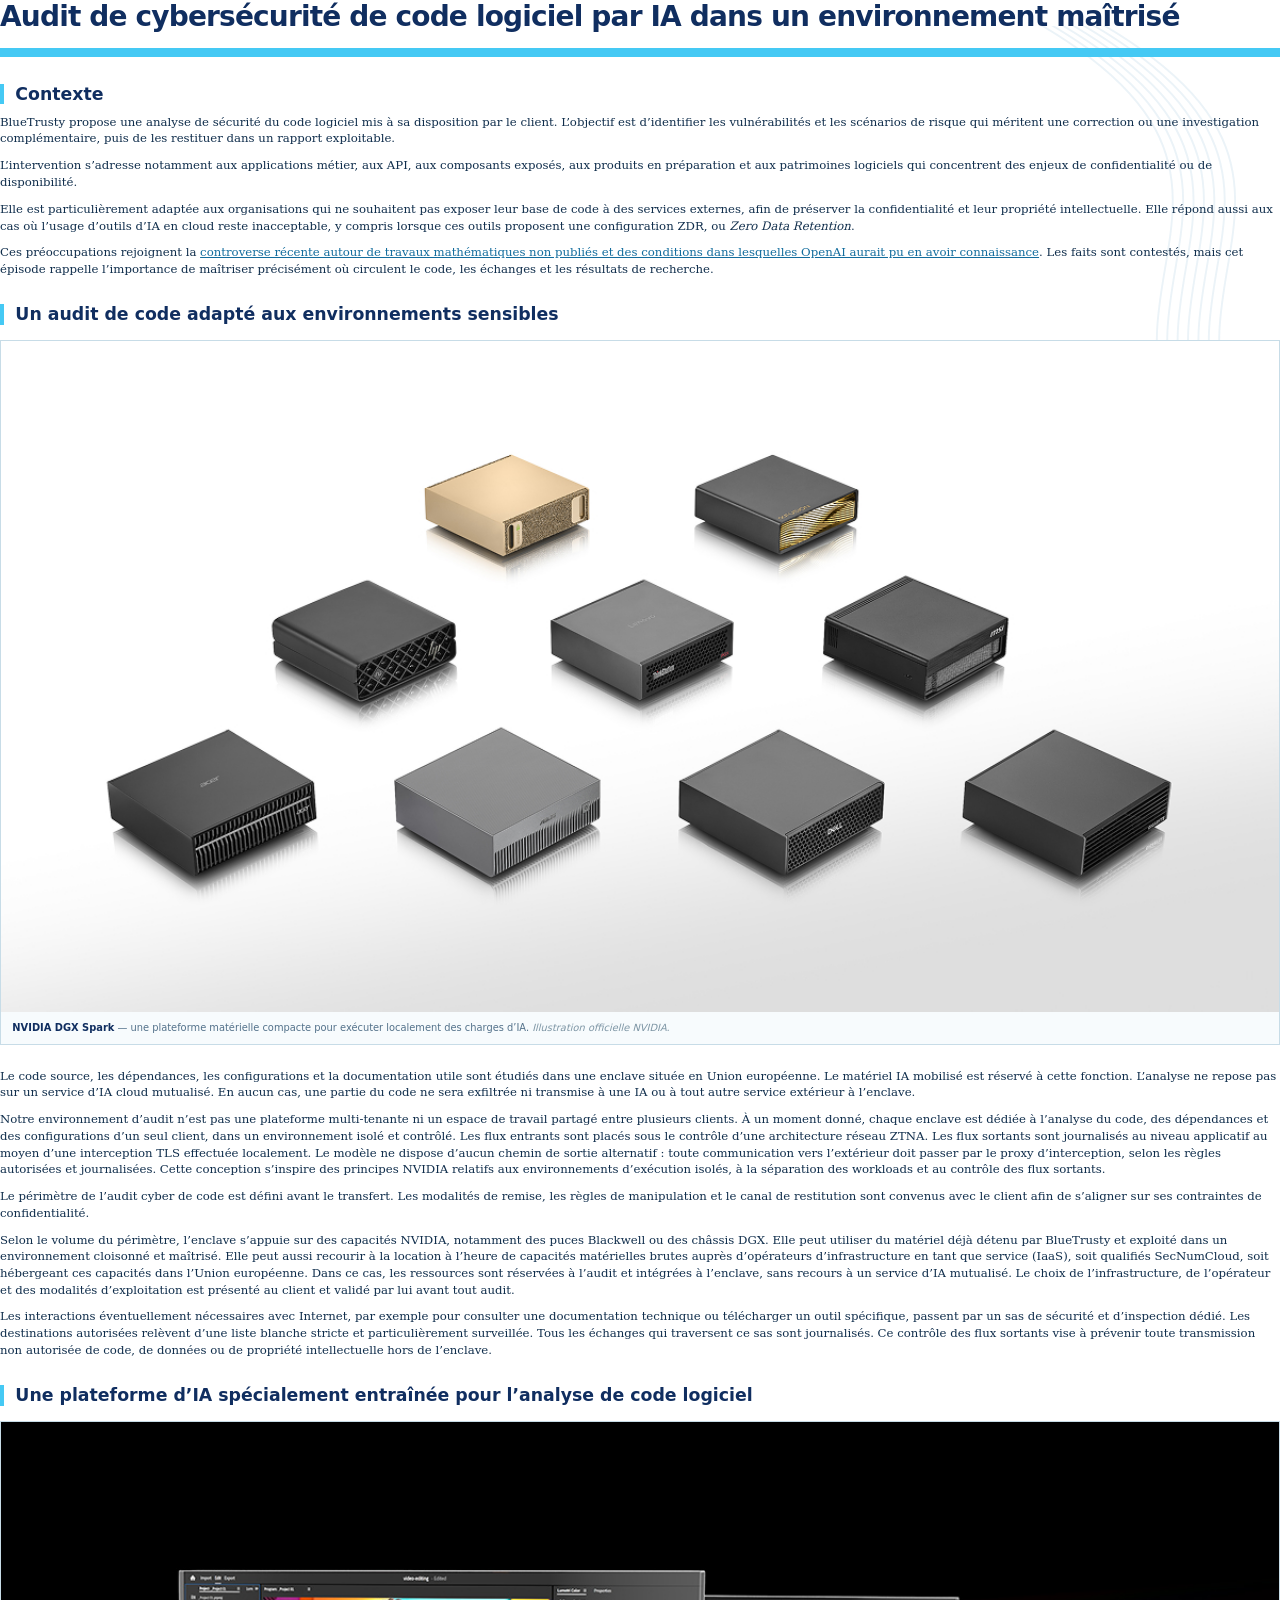
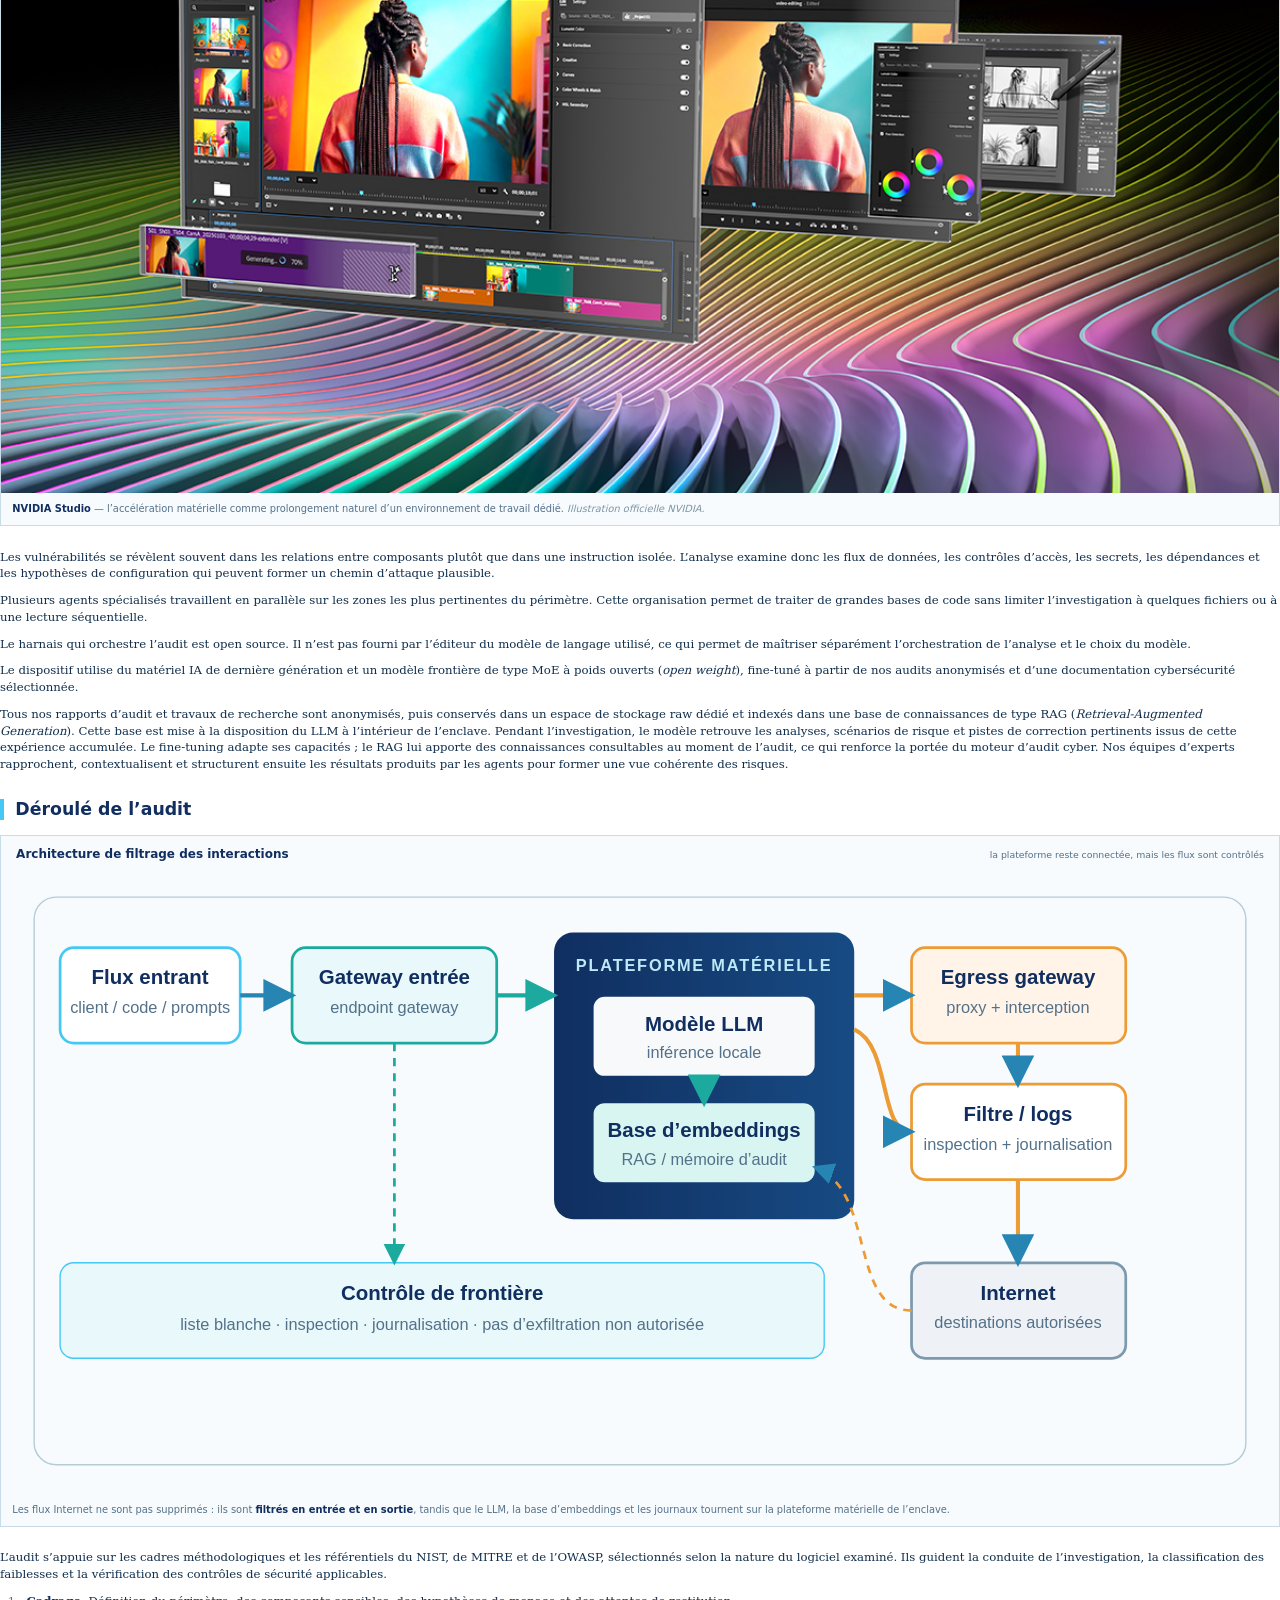
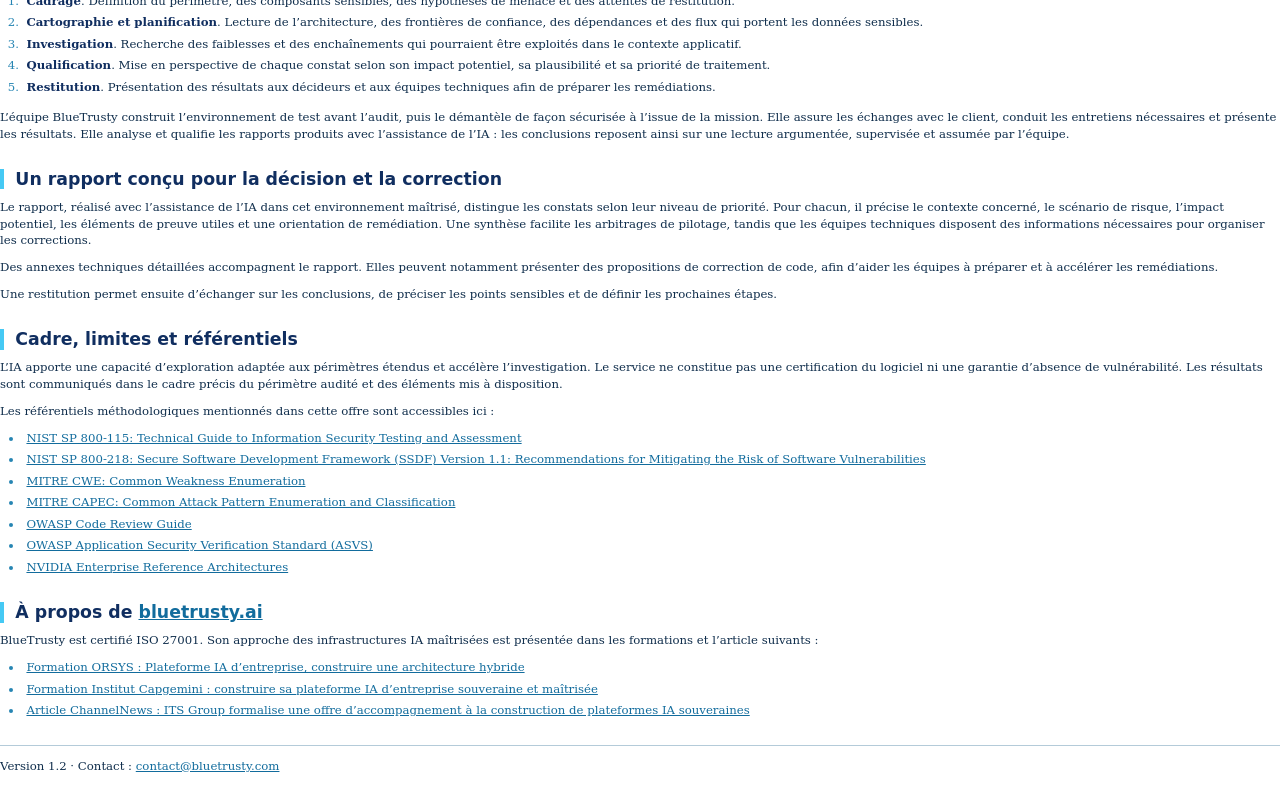
==== audit-code-detail-v1.3.html @ 2af943f2 "Add v1.3 audit enclave PDF" ====
<!doctype html>
<html lang="fr"><head><meta charset="utf-8"><meta name="viewport" content="width=device-width, initial-scale=1"><title>BlueTrusty — Audit de cybersécurité de code logiciel par IA dans un environnement maîtrisé — v1.3</title>
<style>
@page{size:A4;margin:33mm 18mm 20mm;@top-center{content:"CYBERSÉCURITÉ AUGMENTÉE PAR IA";width:174mm;height:19mm;margin-bottom:4mm;padding-right:5mm;color:#c5dfec;font:7.5pt "DejaVu Sans",sans-serif;letter-spacing:.1em;text-align:right;background-image:url("[data-uri]"),linear-gradient(100deg,#102e60,#07182f);background-repeat:no-repeat;background-position:5mm center,center;background-size:39mm auto,cover}@bottom-center{content:"BlueTrusty · v1.3 · " counter(page) " / " counter(pages);width:174mm;height:10mm;border-top:1px solid #b4cbd9;color:#53718a;font:7pt "DejaVu Sans",sans-serif;text-align:right}}
*{box-sizing:border-box}html,body{margin:0}body{font-family:"DejaVu Serif",Georgia,serif;color:#102e4c;font-size:8.8pt;line-height:1.42;-webkit-print-color-adjust:exact;print-color-adjust:exact}.watermark{position:fixed;top:7mm;right:-18mm;width:158mm;height:230mm;z-index:-1;pointer-events:none;opacity:.085}main{position:relative;z-index:1}h1{margin:0 0 7mm;color:#102e60;font:bold 21pt/1.18 "DejaVu Sans",sans-serif;letter-spacing:-.03em;border-bottom:2.5mm solid #45c9f4;padding-bottom:4mm}h2{margin:7mm 0 2.5mm;padding-left:3mm;border-left:1.2mm solid #45c9f4;color:#102e60;font:bold 13pt/1.2 "DejaVu Sans",sans-serif;break-after:avoid}p{margin:0 0 2.7mm;text-align:left;orphans:3;widows:3}ul,ol{margin:2mm 0 3.5mm;padding-left:6mm}li{padding-left:1mm;margin-bottom:1.3mm;break-inside:avoid}li::marker{color:#2685b3}strong{color:#102e60}a{color:#126c9d;text-decoration:underline;text-underline-offset:1px;overflow-wrap:anywhere}.closing-rule{margin:7mm 0 3mm;border:0;border-top:1px solid #b4cbd9}h2+p{break-before:avoid}.photo-card,.architecture-card{margin:4mm 0 6mm;break-inside:avoid;border:1px solid #c7dce7;background:#f7fbfd}.photo-card img{display:block;width:100%;height:auto}.photo-card figcaption,.architecture-card figcaption{padding:2.5mm 3mm;color:#53718a;font:7.4pt/1.35 "DejaVu Sans",sans-serif}.photo-card figcaption span{color:#7d95a4;font-style:italic}.architecture-card{margin-top:4mm}.architecture-head{display:flex;justify-content:space-between;align-items:baseline;gap:8mm;padding:3mm 4mm 1mm;color:#102e60;font:bold 9pt "DejaVu Sans",sans-serif}.architecture-head small{color:#53718a;font:7pt "DejaVu Sans",sans-serif}.architecture-card svg{display:block;width:100%;height:auto;padding:2mm 3mm 0}
</style></head><body><svg class="watermark" viewBox="0 0 630 920" aria-hidden="true"><defs><path id="arc" d="M 210,-50 C 700,170 210,300 580,560 S 780,880 340,1010" fill="none" stroke="#1f75aa" stroke-width="2"/></defs><g fill="none" stroke="#1f75aa" stroke-width="2"><use href="#arc"/><use href="#arc" transform="translate(11 0)"/><use href="#arc" transform="translate(22 0)"/><use href="#arc" transform="translate(33 0)"/><use href="#arc" transform="translate(44 0)"/><use href="#arc" transform="translate(55 0)"/><use href="#arc" transform="translate(66 0)"/><circle cx="505" cy="690" r="175"/><circle cx="495" cy="700" r="125"/><circle cx="485" cy="710" r="85"/><circle cx="475" cy="720" r="55"/></g></svg><main><h1>Audit de cybersécurité de code logiciel par IA dans un environnement maîtrisé</h1>
<h2>Contexte</h2>
<p>BlueTrusty propose une analyse de sécurité du code logiciel mis à sa disposition par le client. L’objectif est d’identifier les vulnérabilités et les scénarios de risque qui méritent une correction ou une investigation complémentaire, puis de les restituer dans un rapport exploitable.</p>
<p>L’intervention s’adresse notamment aux applications métier, aux API, aux composants exposés, aux produits en préparation et aux patrimoines logiciels qui concentrent des enjeux de confidentialité ou de disponibilité.</p>
<p>Elle est particulièrement adaptée aux organisations qui ne souhaitent pas exposer leur base de code à des services externes, afin de préserver la confidentialité et leur propriété intellectuelle. Elle répond aussi aux cas où l’usage d’outils d’IA en cloud reste inacceptable, y compris lorsque ces outils proposent une configuration ZDR, ou <em>Zero Data Retention</em>.</p>
<p>Ces préoccupations rejoignent la <a href="https://www.numerama.com/tech/2328503-openai-affirme-avoir-resolu-une-partie-dun-probleme-de-maths-du-millenaire-malgre-des-accusations-de-plagiat.html">controverse récente autour de travaux mathématiques non publiés et des conditions dans lesquelles OpenAI aurait pu en avoir connaissance</a>. Les faits sont contestés, mais cet épisode rappelle l’importance de maîtriser précisément où circulent le code, les échanges et les résultats de recherche.</p>
<h2>Un audit de code adapté aux environnements sensibles</h2>
<figure class="photo-card photo-card-wide">
  <img src="[data-uri]" alt="NVIDIA DGX Spark, ordinateur compact pour l'IA">
  <figcaption><strong>NVIDIA DGX Spark</strong> — une plateforme matérielle compacte pour exécuter localement des charges d’IA. <span>Illustration officielle NVIDIA.</span></figcaption>
</figure>
<p>Le code source, les dépendances, les configurations et la documentation utile sont étudiés dans une enclave située en Union européenne. Le matériel IA mobilisé est réservé à cette fonction. L’analyse ne repose pas sur un service d’IA cloud mutualisé. En aucun cas, une partie du code ne sera exfiltrée ni transmise à une IA ou à tout autre service extérieur à l’enclave.</p>
<p>Notre environnement d’audit n’est pas une plateforme multi-tenante ni un espace de travail partagé entre plusieurs clients. À un moment donné, chaque enclave est dédiée à l’analyse du code, des dépendances et des configurations d’un seul client, dans un environnement isolé et contrôlé. Les flux entrants sont placés sous le contrôle d’une architecture réseau ZTNA. Les flux sortants sont journalisés au niveau applicatif au moyen d’une interception TLS effectuée localement. Le modèle ne dispose d’aucun chemin de sortie alternatif : toute communication vers l’extérieur doit passer par le proxy d’interception, selon les règles autorisées et journalisées. Cette conception s’inspire des principes NVIDIA relatifs aux environnements d’exécution isolés, à la séparation des workloads et au contrôle des flux sortants.</p>
<p>Le périmètre de l’audit cyber de code est défini avant le transfert. Les modalités de remise, les règles de manipulation et le canal de restitution sont convenus avec le client afin de s’aligner sur ses contraintes de confidentialité.</p>
<p>Selon le volume du périmètre, l’enclave s’appuie sur des capacités NVIDIA, notamment des puces Blackwell ou des châssis DGX. Elle peut utiliser du matériel déjà détenu par BlueTrusty et exploité dans un environnement cloisonné et maîtrisé. Elle peut aussi recourir à la location à l’heure de capacités matérielles brutes auprès d’opérateurs d’infrastructure en tant que service (IaaS), soit qualifiés SecNumCloud, soit hébergeant ces capacités dans l’Union européenne. Dans ce cas, les ressources sont réservées à l’audit et intégrées à l’enclave, sans recours à un service d’IA mutualisé. Le choix de l’infrastructure, de l’opérateur et des modalités d’exploitation est présenté au client et validé par lui avant tout audit.</p>
<p>Les interactions éventuellement nécessaires avec Internet, par exemple pour consulter une documentation technique ou télécharger un outil spécifique, passent par un sas de sécurité et d’inspection dédié. Les destinations autorisées relèvent d’une liste blanche stricte et particulièrement surveillée. Tous les échanges qui traversent ce sas sont journalisés. Ce contrôle des flux sortants vise à prévenir toute transmission non autorisée de code, de données ou de propriété intellectuelle hors de l’enclave.</p>
<h2>Une plateforme d’IA spécialement entraînée pour l’analyse de code logiciel</h2>
<figure class="photo-card photo-card-wide">
  <img src="[data-uri]" alt="NVIDIA Studio, environnement de création accéléré par l'IA">
  <figcaption><strong>NVIDIA Studio</strong> — l’accélération matérielle comme prolongement naturel d’un environnement de travail dédié. <span>Illustration officielle NVIDIA.</span></figcaption>
</figure>
<p>Les vulnérabilités se révèlent souvent dans les relations entre composants plutôt que dans une instruction isolée. L’analyse examine donc les flux de données, les contrôles d’accès, les secrets, les dépendances et les hypothèses de configuration qui peuvent former un chemin d’attaque plausible.</p>
<p>Plusieurs agents spécialisés travaillent en parallèle sur les zones les plus pertinentes du périmètre. Cette organisation permet de traiter de grandes bases de code sans limiter l’investigation à quelques fichiers ou à une lecture séquentielle.</p>
<p>Le harnais qui orchestre l’audit est open source. Il n’est pas fourni par l’éditeur du modèle de langage utilisé, ce qui permet de maîtriser séparément l’orchestration de l’analyse et le choix du modèle.</p>
<p>Le dispositif utilise du matériel IA de dernière génération et un modèle frontière de type MoE à poids ouverts (<em>open weight</em>), fine-tuné à partir de nos audits anonymisés et d’une documentation cybersécurité sélectionnée.</p>
<p>Tous nos rapports d’audit et travaux de recherche sont anonymisés, puis conservés dans un espace de stockage raw dédié et indexés dans une base de connaissances de type RAG (<em>Retrieval-Augmented Generation</em>). Cette base est mise à la disposition du LLM à l’intérieur de l’enclave. Pendant l’investigation, le modèle retrouve les analyses, scénarios de risque et pistes de correction pertinents issus de cette expérience accumulée. Le fine-tuning adapte ses capacités ; le RAG lui apporte des connaissances consultables au moment de l’audit, ce qui renforce la portée du moteur d’audit cyber. Nos équipes d’experts rapprochent, contextualisent et structurent ensuite les résultats produits par les agents pour former une vue cohérente des risques.</p>
<h2>Déroulé de l’audit</h2>
<figure class="architecture-card">
  <div class="architecture-head"><span>Architecture de filtrage des interactions</span><small>la plateforme reste connectée, mais les flux sont contrôlés</small></div>
  <svg viewBox="0 0 920 455" role="img" aria-label="Diagramme montrant un LLM sur une plateforme matérielle, avec gateway d'entrée, endpoint gateway, proxy egress avec interception et filtrage des logs, Internet filtré et base d'embeddings">
    <defs>
      <marker id="arrow-v13" markerWidth="8" markerHeight="8" refX="7" refY="4" orient="auto"><path d="M0,0 L8,4 L0,8 z" fill="#2685b3"/></marker>
      <marker id="arrow-mint-v13" markerWidth="8" markerHeight="8" refX="7" refY="4" orient="auto"><path d="M0,0 L8,4 L0,8 z" fill="#1caa9e"/></marker>
      <linearGradient id="hardware-v13" x1="0" x2="1"><stop offset="0" stop-color="#102e60"/><stop offset="1" stop-color="#174b83"/></linearGradient>
    </defs>
    <rect x="16" y="18" width="888" height="416" rx="16" fill="#f7fbfd" stroke="#b4cbd9"/>
    <rect x="35" y="55" width="132" height="70" rx="10" fill="#fff" stroke="#45c9f4" stroke-width="2"/>
    <text x="101" y="82" text-anchor="middle" class="box-title">Flux entrant</text><text x="101" y="103" text-anchor="middle" class="box-label">client / code / prompts</text>
    <rect x="205" y="55" width="150" height="70" rx="10" fill="#e8f8fb" stroke="#1caa9e" stroke-width="2"/>
    <text x="280" y="82" text-anchor="middle" class="box-title">Gateway entrée</text><text x="280" y="103" text-anchor="middle" class="box-label">endpoint gateway</text>
    <rect x="397" y="44" width="220" height="210" rx="14" fill="url(#hardware-v13)"/>
    <text x="507" y="72" text-anchor="middle" class="hardware-title">PLATEFORME MATÉRIELLE</text>
    <rect x="426" y="91" width="162" height="58" rx="8" fill="#fff" opacity=".97"/>
    <text x="507" y="116" text-anchor="middle" class="box-title">Modèle LLM</text><text x="507" y="136" text-anchor="middle" class="box-label">inférence locale</text>
    <rect x="426" y="169" width="162" height="58" rx="8" fill="#d8f5f1"/>
    <text x="507" y="194" text-anchor="middle" class="box-title">Base d’embeddings</text><text x="507" y="214" text-anchor="middle" class="box-label">RAG / mémoire d’audit</text>
    <rect x="659" y="55" width="157" height="70" rx="10" fill="#fff4e7" stroke="#ec9b35" stroke-width="2"/>
    <text x="737" y="82" text-anchor="middle" class="box-title">Egress gateway</text><text x="737" y="103" text-anchor="middle" class="box-label">proxy + interception</text>
    <rect x="659" y="155" width="157" height="70" rx="10" fill="#fff" stroke="#ec9b35" stroke-width="2"/>
    <text x="737" y="182" text-anchor="middle" class="box-title">Filtre / logs</text><text x="737" y="203" text-anchor="middle" class="box-label">inspection + journalisation</text>
    <rect x="659" y="286" width="157" height="70" rx="10" fill="#eef2f6" stroke="#7e99ad" stroke-width="2"/>
    <text x="737" y="313" text-anchor="middle" class="box-title">Internet</text><text x="737" y="334" text-anchor="middle" class="box-label">destinations autorisées</text>
    <path d="M167 90 H205" stroke="#2685b3" stroke-width="3" marker-end="url(#arrow-v13)"/><path d="M355 90 H397" stroke="#1caa9e" stroke-width="3" marker-end="url(#arrow-mint-v13)"/>
    <path d="M617 90 H659" stroke="#ec9b35" stroke-width="3" marker-end="url(#arrow-v13)"/><path d="M737 125 V155" stroke="#ec9b35" stroke-width="3" marker-end="url(#arrow-v13)"/><path d="M737 225 V286" stroke="#ec9b35" stroke-width="3" marker-end="url(#arrow-v13)"/>
    <path d="M507 149 V169" stroke="#1caa9e" stroke-width="3" marker-end="url(#arrow-mint-v13)"/>
    <path d="M617 115 C645 128 634 190 659 190" fill="none" stroke="#ec9b35" stroke-width="3" marker-end="url(#arrow-v13)"/>
    <path d="M659 321 C613 321 633 232 588 216" fill="none" stroke="#ec9b35" stroke-width="2" stroke-dasharray="6 5" marker-end="url(#arrow-v13)"/>
    <rect x="35" y="286" width="560" height="70" rx="10" fill="#e8f8fb" stroke="#45c9f4"/>
    <text x="315" y="313" text-anchor="middle" class="box-title">Contrôle de frontière</text><text x="315" y="335" text-anchor="middle" class="box-label">liste blanche · inspection · journalisation · pas d’exfiltration non autorisée</text>
    <path d="M280 125 V286" fill="none" stroke="#1caa9e" stroke-width="2" stroke-dasharray="6 5" marker-end="url(#arrow-mint-v13)"/>
    <style>.box-title{font:600 15px Arial,sans-serif;fill:#102e60}.box-label{font:12px Arial,sans-serif;fill:#53718a}.hardware-title{font:600 12px Arial,sans-serif;letter-spacing:1.3px;fill:#bde9f8}</style>
  </svg>
  <figcaption>Les flux Internet ne sont pas supprimés : ils sont <strong>filtrés en entrée et en sortie</strong>, tandis que le LLM, la base d’embeddings et les journaux tournent sur la plateforme matérielle de l’enclave.</figcaption>
</figure>
<p>L’audit s’appuie sur les cadres méthodologiques et les référentiels du NIST, de MITRE et de l’OWASP, sélectionnés selon la nature du logiciel examiné. Ils guident la conduite de l’investigation, la classification des faiblesses et la vérification des contrôles de sécurité applicables.</p>
<ol>
<li><strong>Cadrage</strong>. Définition du périmètre, des composants sensibles, des hypothèses de menace et des attentes de restitution.</li>
<li><strong>Cartographie et planification</strong>. Lecture de l’architecture, des frontières de confiance, des dépendances et des flux qui portent les données sensibles.</li>
<li><strong>Investigation</strong>. Recherche des faiblesses et des enchaînements qui pourraient être exploités dans le contexte applicatif.</li>
<li><strong>Qualification</strong>. Mise en perspective de chaque constat selon son impact potentiel, sa plausibilité et sa priorité de traitement.</li>
<li><strong>Restitution</strong>. Présentation des résultats aux décideurs et aux équipes techniques afin de préparer les remédiations.</li>
</ol>
<p>L’équipe BlueTrusty construit l’environnement de test avant l’audit, puis le démantèle de façon sécurisée à l’issue de la mission. Elle assure les échanges avec le client, conduit les entretiens nécessaires et présente les résultats. Elle analyse et qualifie les rapports produits avec l’assistance de l’IA : les conclusions reposent ainsi sur une lecture argumentée, supervisée et assumée par l’équipe.</p>
<h2>Un rapport conçu pour la décision et la correction</h2>
<p>Le rapport, réalisé avec l’assistance de l’IA dans cet environnement maîtrisé, distingue les constats selon leur niveau de priorité. Pour chacun, il précise le contexte concerné, le scénario de risque, l’impact potentiel, les éléments de preuve utiles et une orientation de remédiation. Une synthèse facilite les arbitrages de pilotage, tandis que les équipes techniques disposent des informations nécessaires pour organiser les corrections.</p>
<p>Des annexes techniques détaillées accompagnent le rapport. Elles peuvent notamment présenter des propositions de correction de code, afin d’aider les équipes à préparer et à accélérer les remédiations.</p>
<p>Une restitution permet ensuite d’échanger sur les conclusions, de préciser les points sensibles et de définir les prochaines étapes.</p>
<h2>Cadre, limites et référentiels</h2>
<p>L’IA apporte une capacité d’exploration adaptée aux périmètres étendus et accélère l’investigation. Le service ne constitue pas une certification du logiciel ni une garantie d’absence de vulnérabilité. Les résultats sont communiqués dans le cadre précis du périmètre audité et des éléments mis à disposition.</p>
<p>Les référentiels méthodologiques mentionnés dans cette offre sont accessibles ici :</p>
<ul>
<li><a href="https://csrc.nist.gov/pubs/sp/800/115/final">NIST SP 800-115: Technical Guide to Information Security Testing and Assessment</a></li>
<li><a href="https://csrc.nist.gov/pubs/sp/800/218/final">NIST SP 800-218: Secure Software Development Framework (SSDF) Version 1.1: Recommendations for Mitigating the Risk of Software Vulnerabilities</a></li>
<li><a href="https://cwe.mitre.org/">MITRE CWE: Common Weakness Enumeration</a></li>
<li><a href="https://capec.mitre.org/">MITRE CAPEC: Common Attack Pattern Enumeration and Classification</a></li>
<li><a href="https://owasp.org/projects/code-review-guide">OWASP Code Review Guide</a></li>
<li><a href="https://owasp.org/projects/asvs">OWASP Application Security Verification Standard (ASVS)</a></li>
<li><a href="https://docs.nvidia.com/enterprise-reference-architectures">NVIDIA Enterprise Reference Architectures</a></li>
</ul>
<h2>À propos de <a href="https://bluetrusty.ai/">bluetrusty.ai</a></h2>
<p>BlueTrusty est certifié ISO 27001. Son approche des infrastructures IA maîtrisées est présentée dans les formations et l’article suivants :</p>
<ul>
<li><a href="https://www.orsys.fr/formation/ahi">Formation ORSYS : Plateforme IA d’entreprise, construire une architecture hybride</a></li>
<li><a href="https://www.institut.capgemini.fr/formation/construire-sa-plateforme-ia-d-entreprise-souveraine-et-maitrisee/">Formation Institut Capgemini : construire sa plateforme IA d’entreprise souveraine et maîtrisée</a></li>
<li><a href="https://www.channelnews.fr/its-group-formalise-une-offre-daccompagnement-a-la-construction-de-plateformes-ia-souveraines-159132">Article ChannelNews : ITS Group formalise une offre d’accompagnement à la construction de plateformes IA souveraines</a></li>
</ul>
<hr class="closing-rule">
<p>Version 1.2 · Contact : <a href="mailto:contact@bluetrusty.com">contact@bluetrusty.com</a></p></main></body></html>
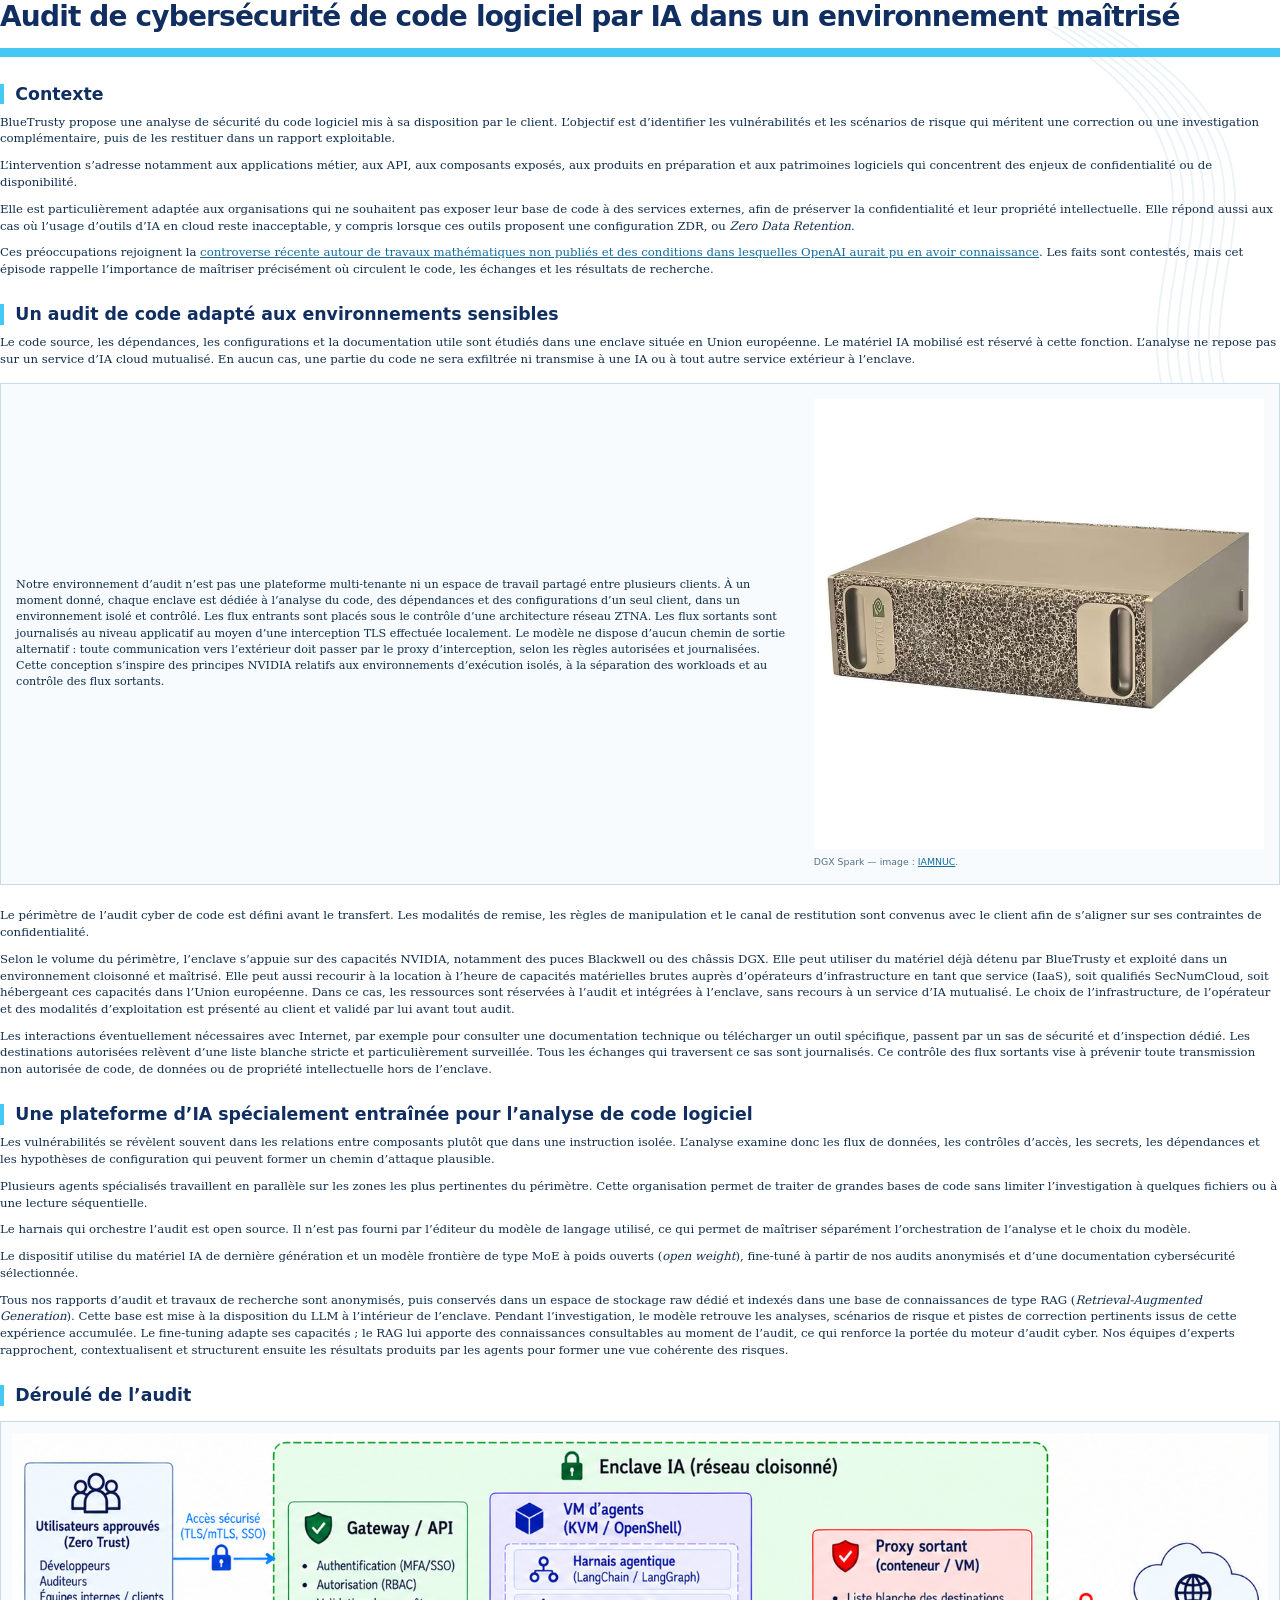
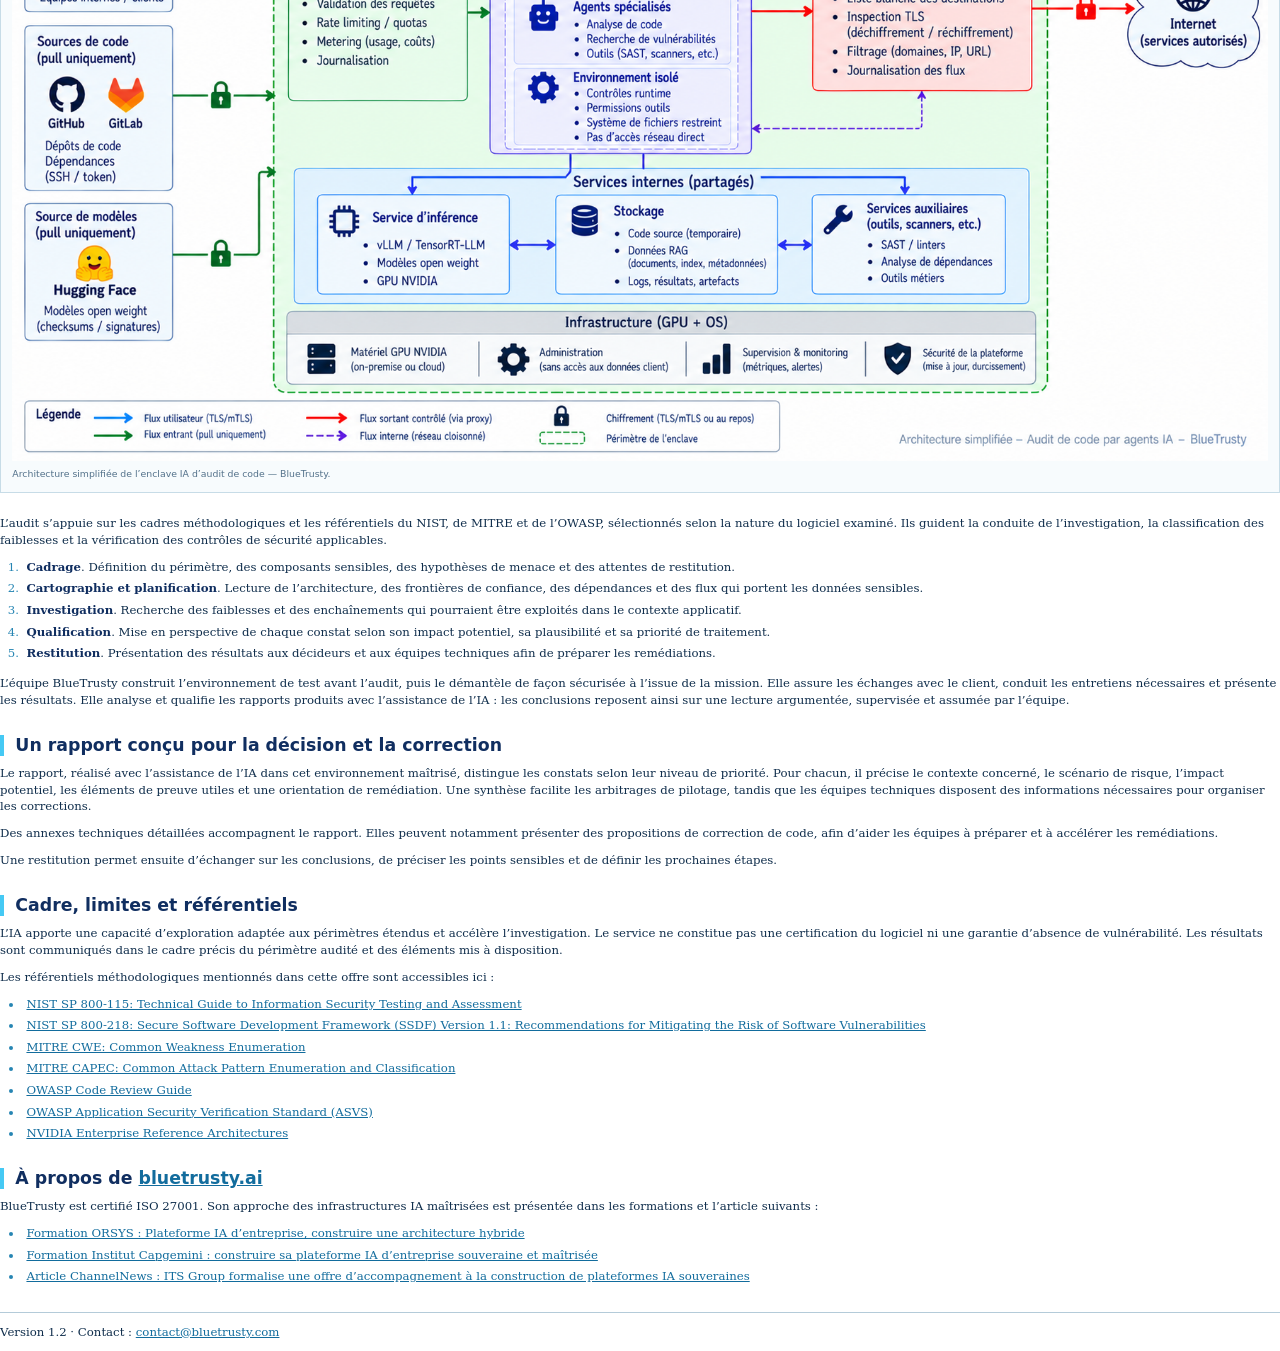
==== commit 41600e68: "Restore v1.3 brochure design" ====
--- a/audit-code-detail-v1.3.html
+++ b/audit-code-detail-v1.3.html
@@ -2,7 +2,7 @@
 <html lang="fr"><head><meta charset="utf-8"><meta name="viewport" content="width=device-width, initial-scale=1"><title>BlueTrusty — Audit de cybersécurité de code logiciel par IA dans un environnement maîtrisé — v1.3</title>
 <style>
 @page{size:A4;margin:33mm 18mm 20mm;@top-center{content:"CYBERSÉCURITÉ AUGMENTÉE PAR IA";width:174mm;height:19mm;margin-bottom:4mm;padding-right:5mm;color:#c5dfec;font:7.5pt "DejaVu Sans",sans-serif;letter-spacing:.1em;text-align:right;background-image:url("[data-uri]"),linear-gradient(100deg,#102e60,#07182f);background-repeat:no-repeat;background-position:5mm center,center;background-size:39mm auto,cover}@bottom-center{content:"BlueTrusty · v1.3 · " counter(page) " / " counter(pages);width:174mm;height:10mm;border-top:1px solid #b4cbd9;color:#53718a;font:7pt "DejaVu Sans",sans-serif;text-align:right}}
-*{box-sizing:border-box}html,body{margin:0}body{font-family:"DejaVu Serif",Georgia,serif;color:#102e4c;font-size:8.8pt;line-height:1.42;-webkit-print-color-adjust:exact;print-color-adjust:exact}.watermark{position:fixed;top:7mm;right:-18mm;width:158mm;height:230mm;z-index:-1;pointer-events:none;opacity:.085}main{position:relative;z-index:1}h1{margin:0 0 7mm;color:#102e60;font:bold 21pt/1.18 "DejaVu Sans",sans-serif;letter-spacing:-.03em;border-bottom:2.5mm solid #45c9f4;padding-bottom:4mm}h2{margin:7mm 0 2.5mm;padding-left:3mm;border-left:1.2mm solid #45c9f4;color:#102e60;font:bold 13pt/1.2 "DejaVu Sans",sans-serif;break-after:avoid}p{margin:0 0 2.7mm;text-align:left;orphans:3;widows:3}ul,ol{margin:2mm 0 3.5mm;padding-left:6mm}li{padding-left:1mm;margin-bottom:1.3mm;break-inside:avoid}li::marker{color:#2685b3}strong{color:#102e60}a{color:#126c9d;text-decoration:underline;text-underline-offset:1px;overflow-wrap:anywhere}.closing-rule{margin:7mm 0 3mm;border:0;border-top:1px solid #b4cbd9}h2+p{break-before:avoid}.photo-card,.architecture-card{margin:4mm 0 6mm;break-inside:avoid;border:1px solid #c7dce7;background:#f7fbfd}.photo-card img{display:block;width:100%;height:auto}.photo-card figcaption,.architecture-card figcaption{padding:2.5mm 3mm;color:#53718a;font:7.4pt/1.35 "DejaVu Sans",sans-serif}.photo-card figcaption span{color:#7d95a4;font-style:italic}.architecture-card{margin-top:4mm}.architecture-head{display:flex;justify-content:space-between;align-items:baseline;gap:8mm;padding:3mm 4mm 1mm;color:#102e60;font:bold 9pt "DejaVu Sans",sans-serif}.architecture-head small{color:#53718a;font:7pt "DejaVu Sans",sans-serif}.architecture-card svg{display:block;width:100%;height:auto;padding:2mm 3mm 0}
+*{box-sizing:border-box}html,body{margin:0}body{font-family:"DejaVu Serif",Georgia,serif;color:#102e4c;font-size:8.8pt;line-height:1.42;-webkit-print-color-adjust:exact;print-color-adjust:exact}.watermark{position:fixed;top:7mm;right:-18mm;width:158mm;height:230mm;z-index:-1;pointer-events:none;opacity:.085}main{position:relative;z-index:1}h1{margin:0 0 7mm;color:#102e60;font:bold 21pt/1.18 "DejaVu Sans",sans-serif;letter-spacing:-.03em;border-bottom:2.5mm solid #45c9f4;padding-bottom:4mm}h2{margin:7mm 0 2.5mm;padding-left:3mm;border-left:1.2mm solid #45c9f4;color:#102e60;font:bold 13pt/1.2 "DejaVu Sans",sans-serif;break-after:avoid}p{margin:0 0 2.7mm;text-align:left;orphans:3;widows:3}ul,ol{margin:2mm 0 3.5mm;padding-left:6mm}li{padding-left:1mm;margin-bottom:1.3mm;break-inside:avoid}li::marker{color:#2685b3}strong{color:#102e60}a{color:#126c9d;text-decoration:underline;text-underline-offset:1px;overflow-wrap:anywhere}.closing-rule{margin:7mm 0 3mm;border:0;border-top:1px solid #b4cbd9}h2+p{break-before:avoid}.enclave-callout{display:grid;grid-template-columns:minmax(0,1.55fr) minmax(42mm,.9fr);gap:6mm;align-items:center;margin:4mm 0 6mm;padding:4mm;border:1px solid #c7dce7;background:#f7fbfd;break-inside:avoid}.enclave-copy{font-size:8.4pt;line-height:1.45}.enclave-callout figure{margin:0}.enclave-callout img{display:block;width:100%;aspect-ratio:1;object-fit:cover}.enclave-callout figcaption{padding-top:2mm;color:#53718a;font:7pt/1.3 "DejaVu Sans",sans-serif}.architecture-wide{margin:4mm 0 6mm;padding:3mm;border:1px solid #c7dce7;background:#f7fbfd;break-inside:avoid}.architecture-wide img{display:block;width:100%;height:auto}.architecture-wide figcaption{padding-top:2mm;color:#53718a;font:7pt/1.3 "DejaVu Sans",sans-serif}
 </style></head><body><svg class="watermark" viewBox="0 0 630 920" aria-hidden="true"><defs><path id="arc" d="M 210,-50 C 700,170 210,300 580,560 S 780,880 340,1010" fill="none" stroke="#1f75aa" stroke-width="2"/></defs><g fill="none" stroke="#1f75aa" stroke-width="2"><use href="#arc"/><use href="#arc" transform="translate(11 0)"/><use href="#arc" transform="translate(22 0)"/><use href="#arc" transform="translate(33 0)"/><use href="#arc" transform="translate(44 0)"/><use href="#arc" transform="translate(55 0)"/><use href="#arc" transform="translate(66 0)"/><circle cx="505" cy="690" r="175"/><circle cx="495" cy="700" r="125"/><circle cx="485" cy="710" r="85"/><circle cx="475" cy="720" r="55"/></g></svg><main><h1>Audit de cybersécurité de code logiciel par IA dans un environnement maîtrisé</h1>
 <h2>Contexte</h2>
 <p>BlueTrusty propose une analyse de sécurité du code logiciel mis à sa disposition par le client. L’objectif est d’identifier les vulnérabilités et les scénarios de risque qui méritent une correction ou une investigation complémentaire, puis de les restituer dans un rapport exploitable.</p>
@@ -10,62 +10,24 @@
 <p>Elle est particulièrement adaptée aux organisations qui ne souhaitent pas exposer leur base de code à des services externes, afin de préserver la confidentialité et leur propriété intellectuelle. Elle répond aussi aux cas où l’usage d’outils d’IA en cloud reste inacceptable, y compris lorsque ces outils proposent une configuration ZDR, ou <em>Zero Data Retention</em>.</p>
 <p>Ces préoccupations rejoignent la <a href="https://www.numerama.com/tech/2328503-openai-affirme-avoir-resolu-une-partie-dun-probleme-de-maths-du-millenaire-malgre-des-accusations-de-plagiat.html">controverse récente autour de travaux mathématiques non publiés et des conditions dans lesquelles OpenAI aurait pu en avoir connaissance</a>. Les faits sont contestés, mais cet épisode rappelle l’importance de maîtriser précisément où circulent le code, les échanges et les résultats de recherche.</p>
 <h2>Un audit de code adapté aux environnements sensibles</h2>
-<figure class="photo-card photo-card-wide">
-  <img src="[data-uri]" alt="NVIDIA DGX Spark, ordinateur compact pour l'IA">
-  <figcaption><strong>NVIDIA DGX Spark</strong> — une plateforme matérielle compacte pour exécuter localement des charges d’IA. <span>Illustration officielle NVIDIA.</span></figcaption>
-</figure>
 <p>Le code source, les dépendances, les configurations et la documentation utile sont étudiés dans une enclave située en Union européenne. Le matériel IA mobilisé est réservé à cette fonction. L’analyse ne repose pas sur un service d’IA cloud mutualisé. En aucun cas, une partie du code ne sera exfiltrée ni transmise à une IA ou à tout autre service extérieur à l’enclave.</p>
-<p>Notre environnement d’audit n’est pas une plateforme multi-tenante ni un espace de travail partagé entre plusieurs clients. À un moment donné, chaque enclave est dédiée à l’analyse du code, des dépendances et des configurations d’un seul client, dans un environnement isolé et contrôlé. Les flux entrants sont placés sous le contrôle d’une architecture réseau ZTNA. Les flux sortants sont journalisés au niveau applicatif au moyen d’une interception TLS effectuée localement. Le modèle ne dispose d’aucun chemin de sortie alternatif : toute communication vers l’extérieur doit passer par le proxy d’interception, selon les règles autorisées et journalisées. Cette conception s’inspire des principes NVIDIA relatifs aux environnements d’exécution isolés, à la séparation des workloads et au contrôle des flux sortants.</p>
+<div class="enclave-callout">
+  <div class="enclave-copy">Notre environnement d’audit n’est pas une plateforme multi-tenante ni un espace de travail partagé entre plusieurs clients. À un moment donné, chaque enclave est dédiée à l’analyse du code, des dépendances et des configurations d’un seul client, dans un environnement isolé et contrôlé. Les flux entrants sont placés sous le contrôle d’une architecture réseau ZTNA. Les flux sortants sont journalisés au niveau applicatif au moyen d’une interception TLS effectuée localement. Le modèle ne dispose d’aucun chemin de sortie alternatif : toute communication vers l’extérieur doit passer par le proxy d’interception, selon les règles autorisées et journalisées. Cette conception s’inspire des principes NVIDIA relatifs aux environnements d’exécution isolés, à la séparation des workloads et au contrôle des flux sortants.</div>
+  <figure><img src="[data-uri]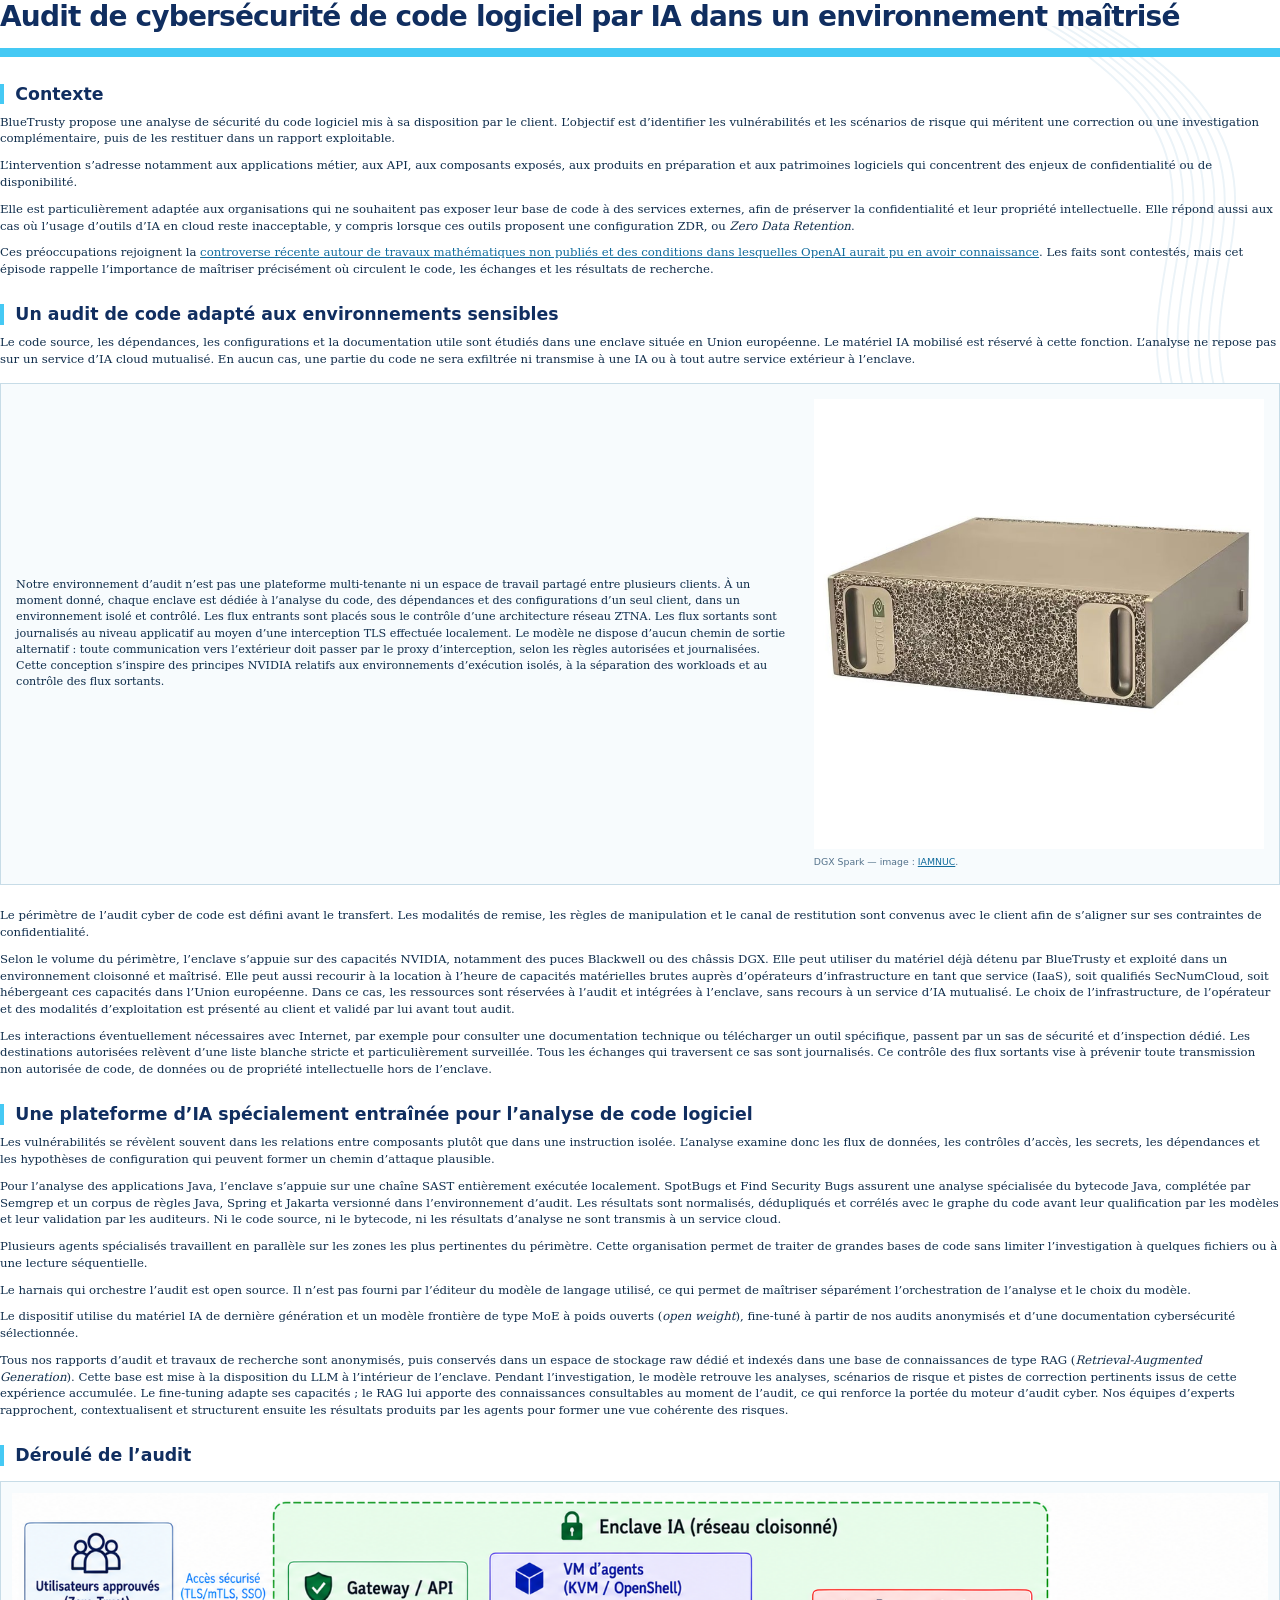
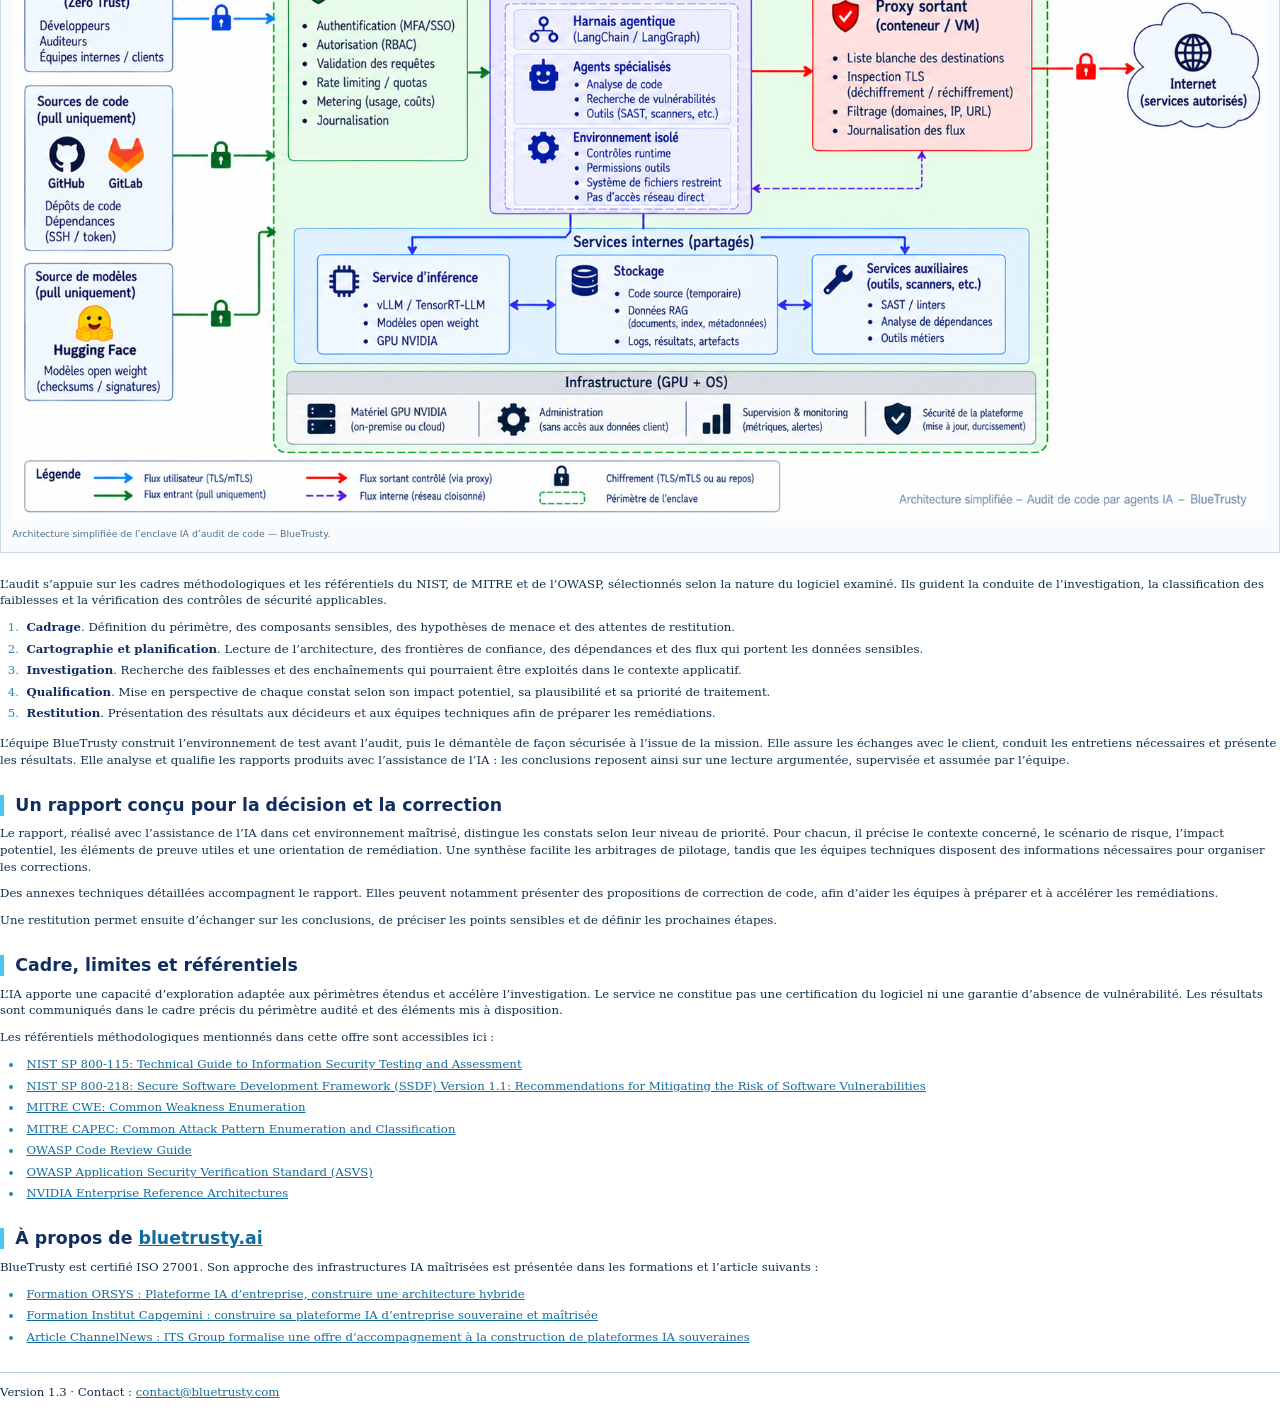
==== commit c0b472da: "Add local Java SAST approach to v1.3" ====
--- a/audit-code-detail-v1.3.html
+++ b/audit-code-detail-v1.3.html
@@ -20,6 +20,7 @@
 <p>Les interactions éventuellement nécessaires avec Internet, par exemple pour consulter une documentation technique ou télécharger un outil spécifique, passent par un sas de sécurité et d’inspection dédié. Les destinations autorisées relèvent d’une liste blanche stricte et particulièrement surveillée. Tous les échanges qui traversent ce sas sont journalisés. Ce contrôle des flux sortants vise à prévenir toute transmission non autorisée de code, de données ou de propriété intellectuelle hors de l’enclave.</p>
 <h2>Une plateforme d’IA spécialement entraînée pour l’analyse de code logiciel</h2>
 <p>Les vulnérabilités se révèlent souvent dans les relations entre composants plutôt que dans une instruction isolée. L’analyse examine donc les flux de données, les contrôles d’accès, les secrets, les dépendances et les hypothèses de configuration qui peuvent former un chemin d’attaque plausible.</p>
+<p>Pour l’analyse des applications Java, l’enclave s’appuie sur une chaîne SAST entièrement exécutée localement. SpotBugs et Find Security Bugs assurent une analyse spécialisée du bytecode Java, complétée par Semgrep et un corpus de règles Java, Spring et Jakarta versionné dans l’environnement d’audit. Les résultats sont normalisés, dédupliqués et corrélés avec le graphe du code avant leur qualification par les modèles et leur validation par les auditeurs. Ni le code source, ni le bytecode, ni les résultats d’analyse ne sont transmis à un service cloud.</p>
 <p>Plusieurs agents spécialisés travaillent en parallèle sur les zones les plus pertinentes du périmètre. Cette organisation permet de traiter de grandes bases de code sans limiter l’investigation à quelques fichiers ou à une lecture séquentielle.</p>
 <p>Le harnais qui orchestre l’audit est open source. Il n’est pas fourni par l’éditeur du modèle de langage utilisé, ce qui permet de maîtriser séparément l’orchestration de l’analyse et le choix du modèle.</p>
 <p>Le dispositif utilise du matériel IA de dernière génération et un modèle frontière de type MoE à poids ouverts (<em>open weight</em>), fine-tuné à partir de nos audits anonymisés et d’une documentation cybersécurité sélectionnée.</p>
@@ -62,4 +63,4 @@
 <li><a href="https://www.channelnews.fr/its-group-formalise-une-offre-daccompagnement-a-la-construction-de-plateformes-ia-souveraines-159132">Article ChannelNews : ITS Group formalise une offre d’accompagnement à la construction de plateformes IA souveraines</a></li>
 </ul>
 <hr class="closing-rule">
-<p>Version 1.2 · Contact : <a href="mailto:contact@bluetrusty.com">contact@bluetrusty.com</a></p></main></body></html>+<p>Version 1.3 · Contact : <a href="mailto:contact@bluetrusty.com">contact@bluetrusty.com</a></p></main></body></html>
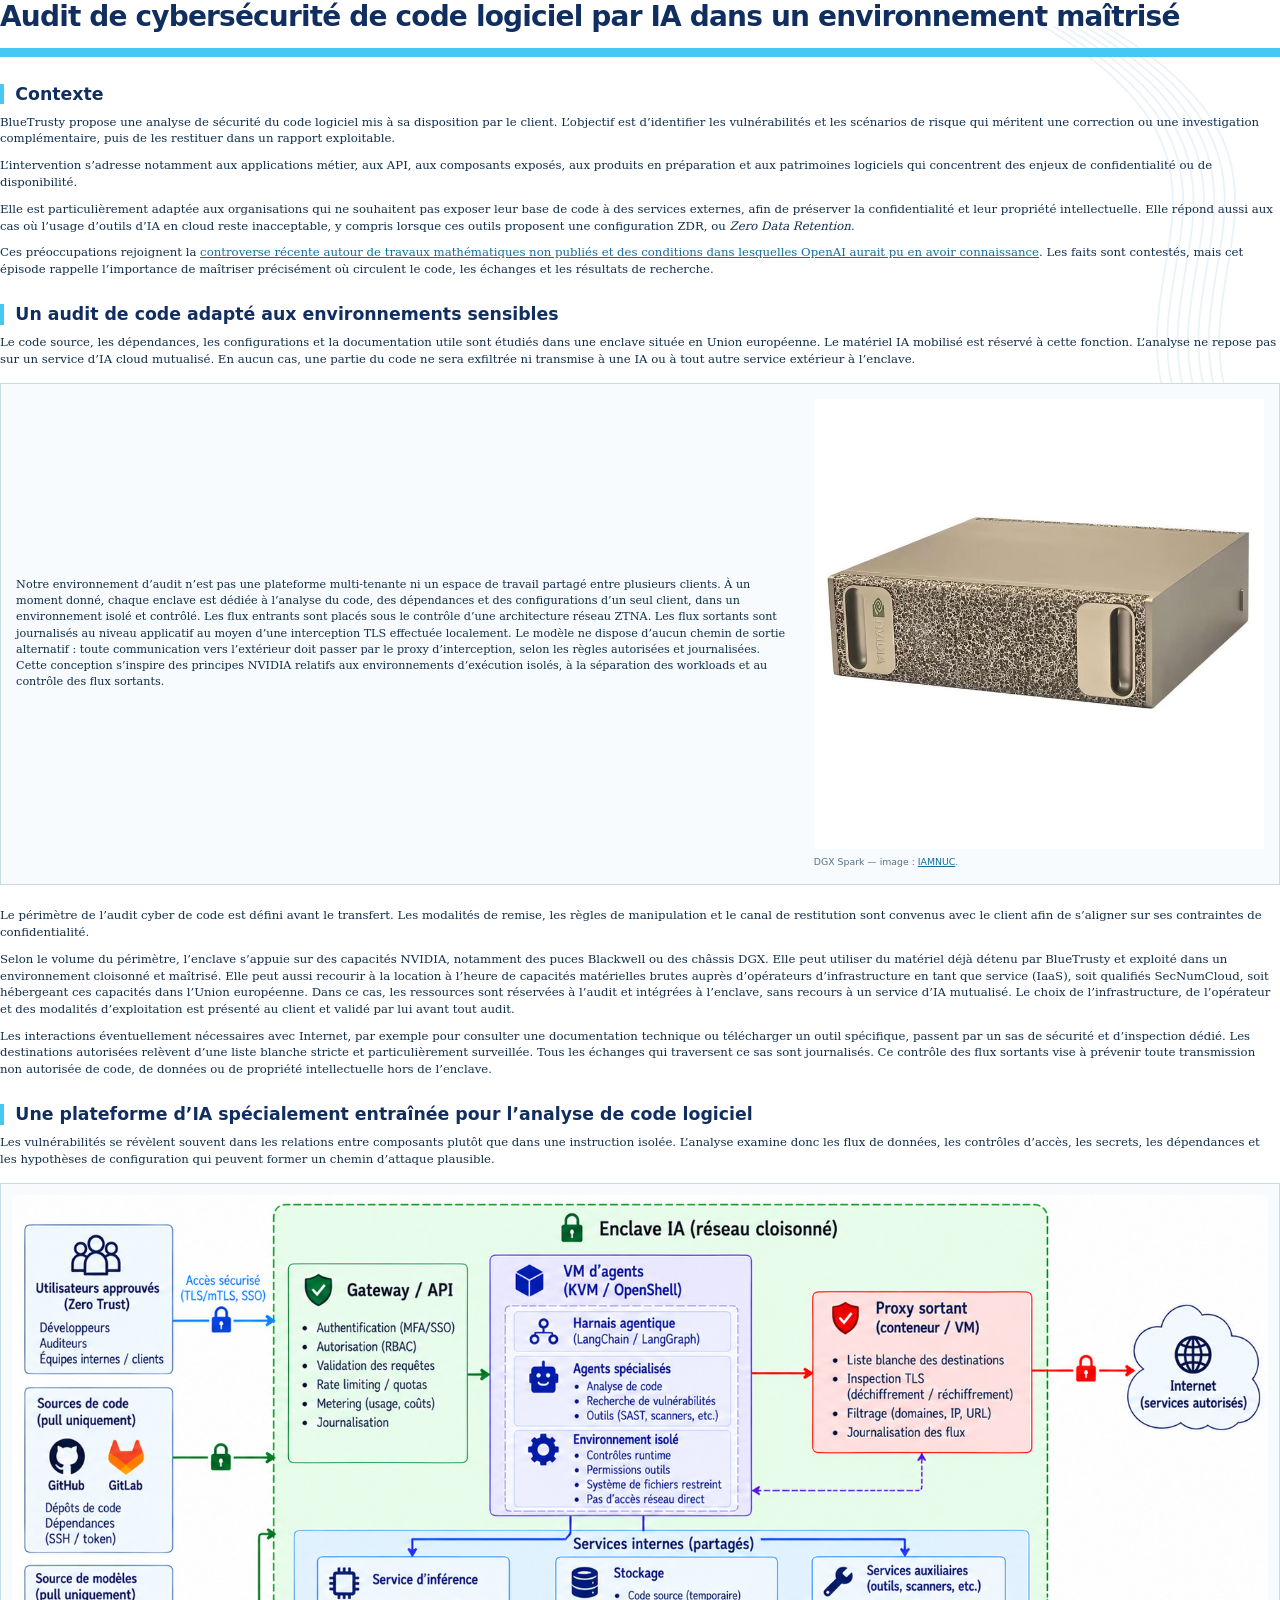
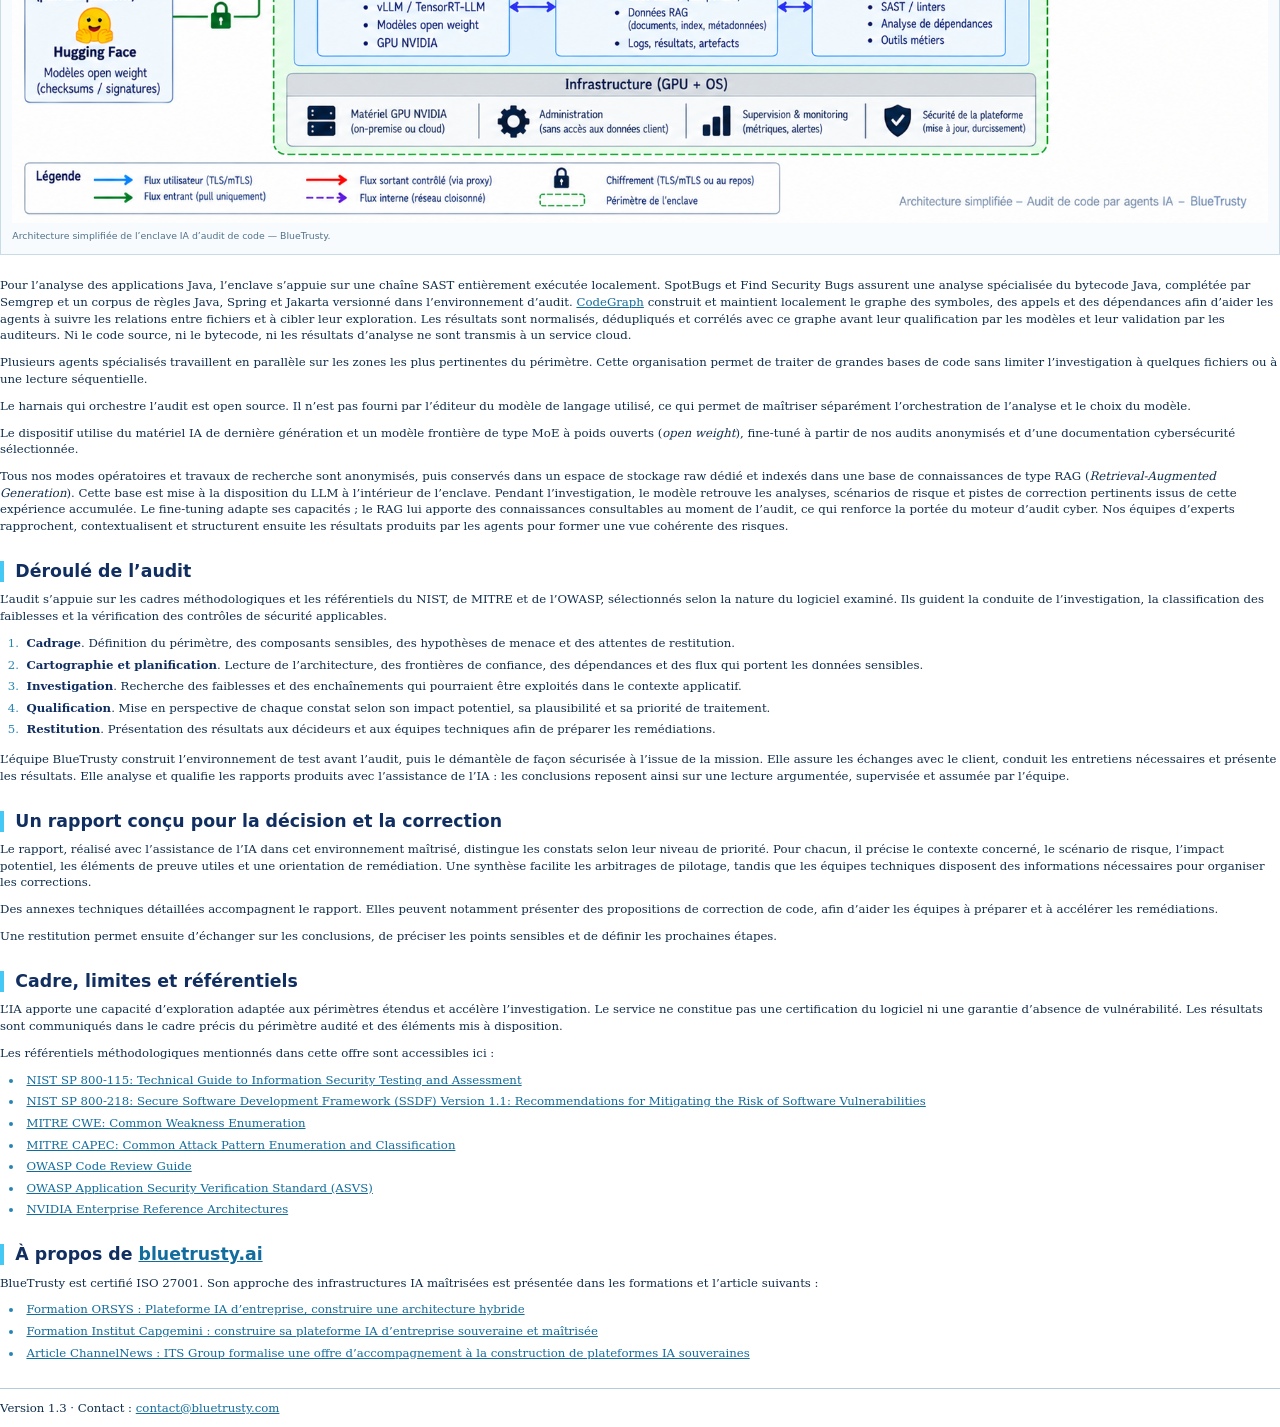
==== commit f257178e: "Refine v1.3 audit tooling presentation" ====
--- a/audit-code-detail-v1.3.html
+++ b/audit-code-detail-v1.3.html
@@ -20,16 +20,16 @@
 <p>Les interactions éventuellement nécessaires avec Internet, par exemple pour consulter une documentation technique ou télécharger un outil spécifique, passent par un sas de sécurité et d’inspection dédié. Les destinations autorisées relèvent d’une liste blanche stricte et particulièrement surveillée. Tous les échanges qui traversent ce sas sont journalisés. Ce contrôle des flux sortants vise à prévenir toute transmission non autorisée de code, de données ou de propriété intellectuelle hors de l’enclave.</p>
 <h2>Une plateforme d’IA spécialement entraînée pour l’analyse de code logiciel</h2>
 <p>Les vulnérabilités se révèlent souvent dans les relations entre composants plutôt que dans une instruction isolée. L’analyse examine donc les flux de données, les contrôles d’accès, les secrets, les dépendances et les hypothèses de configuration qui peuvent former un chemin d’attaque plausible.</p>
-<p>Pour l’analyse des applications Java, l’enclave s’appuie sur une chaîne SAST entièrement exécutée localement. SpotBugs et Find Security Bugs assurent une analyse spécialisée du bytecode Java, complétée par Semgrep et un corpus de règles Java, Spring et Jakarta versionné dans l’environnement d’audit. Les résultats sont normalisés, dédupliqués et corrélés avec le graphe du code avant leur qualification par les modèles et leur validation par les auditeurs. Ni le code source, ni le bytecode, ni les résultats d’analyse ne sont transmis à un service cloud.</p>
-<p>Plusieurs agents spécialisés travaillent en parallèle sur les zones les plus pertinentes du périmètre. Cette organisation permet de traiter de grandes bases de code sans limiter l’investigation à quelques fichiers ou à une lecture séquentielle.</p>
-<p>Le harnais qui orchestre l’audit est open source. Il n’est pas fourni par l’éditeur du modèle de langage utilisé, ce qui permet de maîtriser séparément l’orchestration de l’analyse et le choix du modèle.</p>
-<p>Le dispositif utilise du matériel IA de dernière génération et un modèle frontière de type MoE à poids ouverts (<em>open weight</em>), fine-tuné à partir de nos audits anonymisés et d’une documentation cybersécurité sélectionnée.</p>
-<p>Tous nos rapports d’audit et travaux de recherche sont anonymisés, puis conservés dans un espace de stockage raw dédié et indexés dans une base de connaissances de type RAG (<em>Retrieval-Augmented Generation</em>). Cette base est mise à la disposition du LLM à l’intérieur de l’enclave. Pendant l’investigation, le modèle retrouve les analyses, scénarios de risque et pistes de correction pertinents issus de cette expérience accumulée. Le fine-tuning adapte ses capacités ; le RAG lui apporte des connaissances consultables au moment de l’audit, ce qui renforce la portée du moteur d’audit cyber. Nos équipes d’experts rapprochent, contextualisent et structurent ensuite les résultats produits par les agents pour former une vue cohérente des risques.</p>
-<h2>Déroulé de l’audit</h2>
 <figure class="architecture-wide">
   <img src="[data-uri]